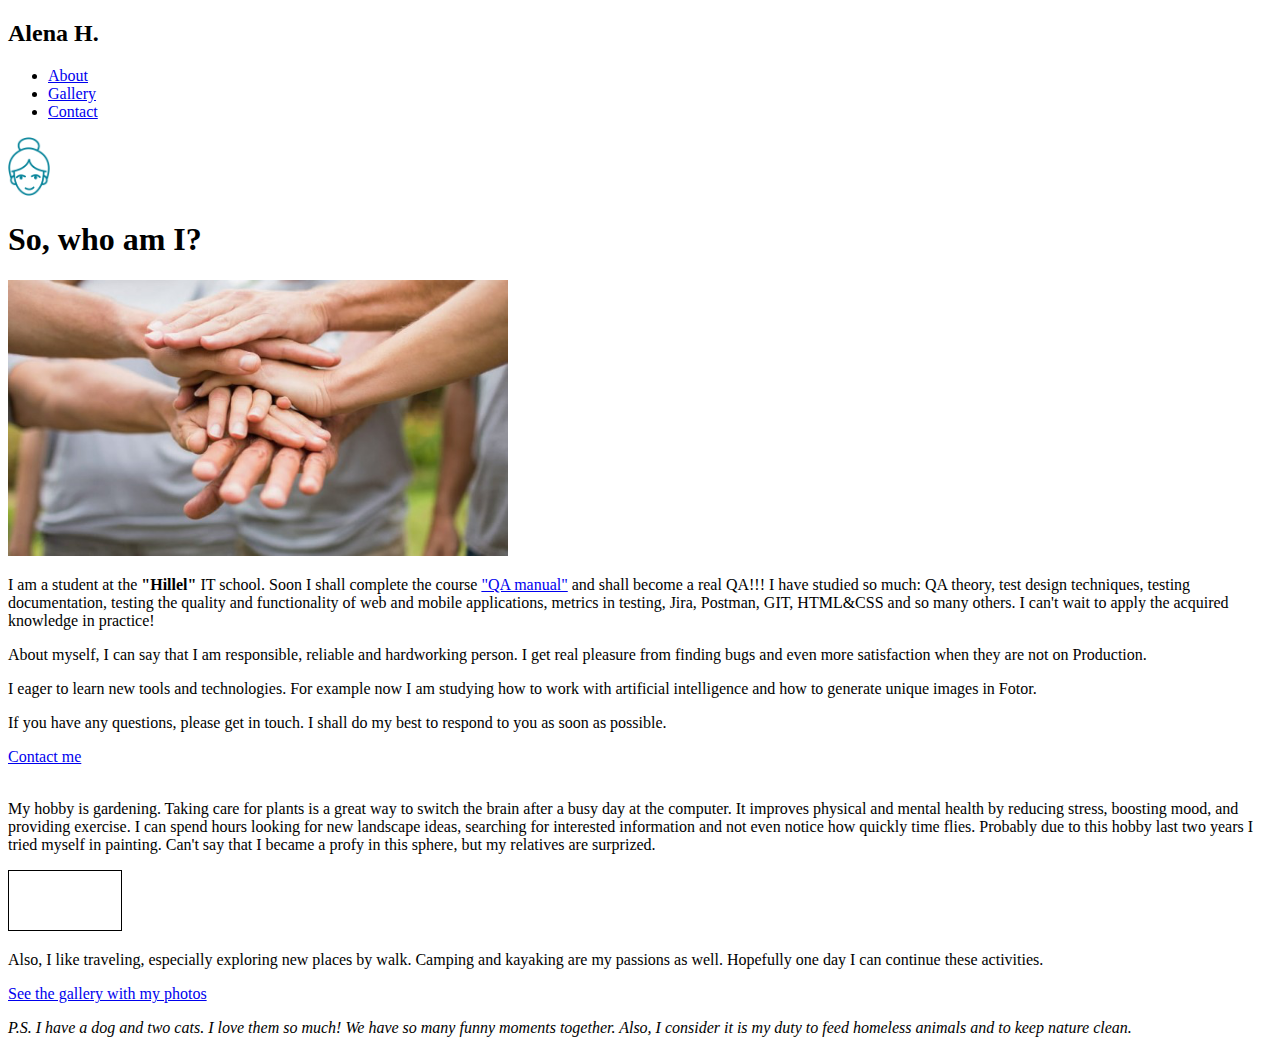
==== index.html @ ec945944 "Implement HTML site" ====
<!DOCTYPE html>
<html lang="en">
	<head>
		<meta http-equiv="content-type" content="text/html; charset=utf-8">
		<title>About me</title> 
		<link rel="icon" type="image/x-icon" href="pages/photo/favicon.ico">	
	</head>
	<body>
		<div>
			<div>
				<h2>Alena H.</h2>
				<ul>
					<li><a href="index.html">About</a></li>
					<li><a href="pages/gallery.html">Gallery</a></li>
					<li><a href="pages/contact.html">Contact</a></li>
				</ul>
			</div>
			<div>    
				<div>
					<img src="pages/photo/woman-face-icon-2.png" alt="Woman face" height="59">
					<h1>So, who am I?</h1>
				</div>	
				<img src="pages/photo/Team.png" alt="Team" width="500">
				<p>I am a student at the <strong>"Hillel"</strong> IT school. Soon I shall complete the course <a href="https://ithillel.ua/courses/qa-manual" target="_blank">"QA manual"</a> and shall become a real QA!!! I have studied so much: QA theory, test design techniques, testing documentation, testing the quality and functionality of web and mobile applications, metrics in testing, Jira, Postman, GIT, HTML&CSS and so many others. I can't wait to apply the acquired knowledge in practice!</p>
				<p>About myself, I can say that I am responsible, reliable and hardworking person. I get real pleasure from finding bugs and even more satisfaction when they are not on Production.</p>
				<p>I eager to learn new tools and technologies. For example now I am studying how to work with artificial intelligence and how to generate unique images in Fotor.</p>	
				<p>If you have any questions, please get in touch. I shall do my best to respond to you as soon as possible.</p>
				<a href="pages/contact.html" target="_blank">Contact me</a><br><br>			
				<div>
					<p>My hobby is gardening. Taking care for plants is a great way to switch the brain after a busy day at the computer. It improves physical and mental health by reducing stress, boosting mood, and providing exercise. I can spend hours looking for new landscape ideas, searching for interested information and not even notice how quickly time flies. Probably due to this hobby last two years I tried myself in painting. Can't say that I became a profy in this sphere, but my relatives are surprized.</p>
					<div class="inline mb-20">
						<img src="pages/photo/camping-icon.png" alt="Camping" border="1px solid black" height="59">
						<p>Also, I like traveling, especially exploring new places by walk. Camping and kayaking are my passions as well. Hopefully one day I can continue these activities.</p>
					</div>
					<a href="pages/gallery.html" target="_blank">See the gallery with my photos</a>
				</div>
				<p><i>P.S. I have a dog and two cats. I love them so much! We have so many funny moments together. Also, I consider it is my duty to feed homeless animals and to keep nature clean.</i></p>				
			</div>
	</div>
</body>
</html>
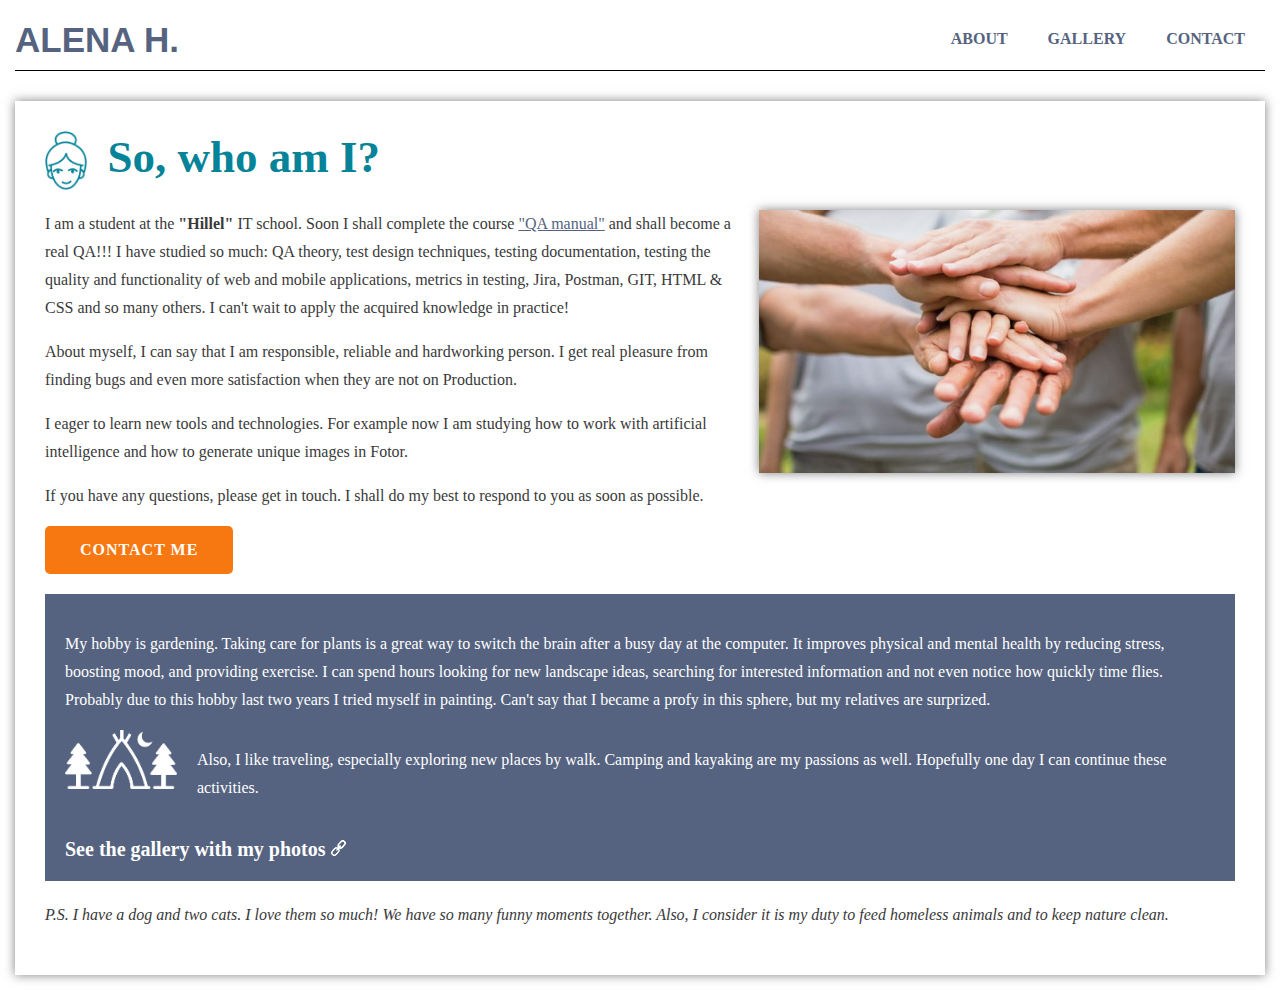
==== commit e538e6c8: "Add CSS styles" ====
--- a/index.html
+++ b/index.html
@@ -1,41 +1,42 @@
 <!DOCTYPE html>
 <html lang="en">
-	<head>
-		<meta http-equiv="content-type" content="text/html; charset=utf-8">
-		<title>About me</title> 
-		<link rel="icon" type="image/x-icon" href="pages/photo/favicon.ico">	
-	</head>
-	<body>
-		<div>
-			<div>
-				<h2>Alena H.</h2>
-				<ul>
-					<li><a href="index.html">About</a></li>
-					<li><a href="pages/gallery.html">Gallery</a></li>
-					<li><a href="pages/contact.html">Contact</a></li>
-				</ul>
-			</div>
-			<div>    
-				<div>
-					<img src="pages/photo/woman-face-icon-2.png" alt="Woman face" height="59">
-					<h1>So, who am I?</h1>
-				</div>	
-				<img src="pages/photo/Team.png" alt="Team" width="500">
-				<p>I am a student at the <strong>"Hillel"</strong> IT school. Soon I shall complete the course <a href="https://ithillel.ua/courses/qa-manual" target="_blank">"QA manual"</a> and shall become a real QA!!! I have studied so much: QA theory, test design techniques, testing documentation, testing the quality and functionality of web and mobile applications, metrics in testing, Jira, Postman, GIT, HTML&CSS and so many others. I can't wait to apply the acquired knowledge in practice!</p>
-				<p>About myself, I can say that I am responsible, reliable and hardworking person. I get real pleasure from finding bugs and even more satisfaction when they are not on Production.</p>
-				<p>I eager to learn new tools and technologies. For example now I am studying how to work with artificial intelligence and how to generate unique images in Fotor.</p>	
-				<p>If you have any questions, please get in touch. I shall do my best to respond to you as soon as possible.</p>
-				<a href="pages/contact.html" target="_blank">Contact me</a><br><br>			
-				<div>
-					<p>My hobby is gardening. Taking care for plants is a great way to switch the brain after a busy day at the computer. It improves physical and mental health by reducing stress, boosting mood, and providing exercise. I can spend hours looking for new landscape ideas, searching for interested information and not even notice how quickly time flies. Probably due to this hobby last two years I tried myself in painting. Can't say that I became a profy in this sphere, but my relatives are surprized.</p>
-					<div class="inline mb-20">
-						<img src="pages/photo/camping-icon.png" alt="Camping" border="1px solid black" height="59">
-						<p>Also, I like traveling, especially exploring new places by walk. Camping and kayaking are my passions as well. Hopefully one day I can continue these activities.</p>
-					</div>
-					<a href="pages/gallery.html" target="_blank">See the gallery with my photos</a>
-				</div>
-				<p><i>P.S. I have a dog and two cats. I love them so much! We have so many funny moments together. Also, I consider it is my duty to feed homeless animals and to keep nature clean.</i></p>				
-			</div>
-	</div>
-</body>
+    <head>
+        <meta http-equiv="content-type" content="text/html; charset=utf-8">
+        <title>About me</title> 
+	    <link rel="icon" type="image/x-icon" href="pages/photo/favicon.ico">
+	    <link rel="stylesheet" href="styles.css">
+    </head>
+    <body>
+        <div class="wrapper">
+            <div class="nav-wrapper">
+                <h2>Alena H.</h2>
+			    <ul class="nav">
+				    <li><a href="index.html">About</a></li>
+				    <li><a href="pages/gallery.html">Gallery</a></li>
+				    <li><a href="pages/contact.html">Contact</a></li>
+			    </ul>
+	        </div>
+            <div class="content shadow">
+                <div class="inline mb-20">
+                    <img src="pages/photo/woman-face-icon-2.png" alt="Woman face" class="icon">
+                    <h1>So, who am I?</h1>
+                </div>
+                <img src="pages/photo/Team.png" alt="Team" class="content-img shadow width40">
+                <p>I am a student at the <strong>"Hillel"</strong> IT school. Soon I shall complete the course <a href="https://ithillel.ua/courses/qa-manual" target="_blank">"QA manual"</a> and shall become a real QA!!! I have studied so much: QA theory, test design techniques, testing documentation, testing the quality and functionality of web and mobile applications, metrics in testing, Jira, Postman, GIT, HTML & CSS and so many others. I can't wait to apply the acquired knowledge in practice!</p>
+                <p>About myself, I can say that I am responsible, reliable and hardworking person. I get real pleasure from finding bugs and even more satisfaction when they are not on Production.</p>
+                <p>I eager to learn new tools and technologies. For example now I am studying how to work with artificial intelligence and how to generate unique images in Fotor.</p>
+                <p>If you have any questions, please get in touch. I shall do my best to respond to you as soon as possible.</p>
+                <a href="pages/contact.html" target="_blank" class="btn">Contact me</a>
+                <div class="colored-block">
+                    <p>My hobby is gardening. Taking care for plants is a great way to switch the brain after a busy day at the computer. It improves physical and mental health by reducing stress, boosting mood, and providing exercise. I can spend hours looking for new landscape ideas, searching for interested information and not even notice how quickly time flies. Probably due to this hobby last two years I tried myself in painting. Can't say that I became a profy in this sphere, but my relatives are surprized.</p>
+                    <div class="inline mb-20">
+                        <img src="pages/photo/camping-icon.png" alt="Camping" class="icon">
+                        <p>Also, I like traveling, especially exploring new places by walk. Camping and kayaking are my passions as well. Hopefully one day I can continue these activities.</p>
+                    </div>
+                    <a href="pages/gallery.html" target="_blank" class="link">See the gallery with my photos</a>
+                </div>
+                <p><i>P.S. I have a dog and two cats. I love them so much! We have so many funny moments together. Also, I consider it is my duty to feed homeless animals and to keep nature clean.</i></p>
+            </div>
+        </div>
+    </body>
 </html>--- a/styles.css
+++ b/styles.css
@@ -0,0 +1,316 @@
+* {
+    box-sizing: border-box;
+}
+
+body {
+    color: #3a3a3a;
+    font-family: "Times New Roman", Times, serif;
+    margin: 0;
+}
+
+h1 {
+    margin: 0;
+    font-size: 45px;
+    color: #058399;
+}
+
+h2 {
+    text-transform: uppercase;
+    font-size: 35px;
+    text-align: center;
+    font-family: "Colonna MT", Arial, sans-serif;
+    margin: 10px 0;
+    color: #556380;
+}
+
+h3 {
+    color: #556380;
+    font-size: 18px;
+    margin: 0;
+    text-transform: uppercase;
+}
+
+p {
+    font-size: 16px;
+    line-height: 28px;
+}
+
+.wrapper {
+    width: calc(100% - 30px);
+    margin: 0 15px;
+}
+
+@media all and (min-width: 1200px) {
+    .wrapper {
+		max-width: 1400px;
+		margin: 0 auto;
+	}
+}
+
+.content {
+    position: relative;
+    padding: 30px;
+    margin: 30px 0 15px;
+}
+
+.shadow {
+    box-shadow: 0 0 10px rgba(0,0,0,0.5);
+}
+
+.nav-wrapper {
+    display: flex;
+    flex-direction: row;
+    justify-content: space-between;
+    border-bottom: 1px solid #000;
+    margin-top: 10px;
+}
+
+@media all and (max-width: 768px) {
+    .nav-wrapper {
+        display: block;
+        height: 90px;
+    }
+}
+
+.nav {
+    list-style: none;
+    margin: 0;
+    margin-bottom: 10px;
+    padding: 0;
+    padding-top: 10px;
+}
+
+.nav li {
+    float: left;
+}
+
+    .nav li a {
+        display: block;
+        padding: 10px 20px;
+        text-decoration: none;
+        color: #556380;
+        text-transform: uppercase;
+        font-weight: 600;
+    }
+
+    .nav li a:hover {
+        background-color: #f77810;
+        color: #fff;
+        cursor: pointer;
+    }
+
+@media all and (max-width: 768px) {
+    .nav {
+        padding-top: 0;
+        display: flex;
+        justify-content: center;
+    }
+
+    .nav li a {
+        padding: 10px 12px;
+    }
+}
+
+    .inline {
+        display: flex;
+    }
+
+    .inline img {
+        margin-right: 20px;
+    }
+
+.content-img {
+    float: right;
+    margin: 0 0 15px 15px;
+}
+
+.btn {
+    display: inline-block;
+    position: relative;
+    background: #f77810;
+    color: #ffffff;
+    border: none;
+    padding: 15px 35px;
+    font-weight: bold;
+    font-size: 16px;
+    text-align: center;
+    text-transform: uppercase;
+    text-decoration: none;
+    letter-spacing: 1px;
+    border-radius: 5px;
+}
+
+.btn:hover {
+    background: #058399;
+    color: #ffffff;
+    text-decoration: none;
+    cursor: pointer;
+}
+
+a {
+    color: #556380;   
+}
+    a:hover {
+        text-decoration: none;
+    }
+
+a.link {
+    color: #fff;
+    text-decoration: none;
+    font-weight: 600;
+    font-size: 20px;
+}
+
+    a.link::after {
+        content: url(pages/photo/link-icon.png);
+        width: 20px;
+        height: 20px;
+        margin-left: 5px;
+    }
+
+    a.link:hover {
+        text-decoration: underline;
+}
+
+.colored-block {
+    background-color: #556380;
+    color: #fff;
+    padding: 20px;
+    margin: 20px 0;
+}
+
+.mb-20 {
+    margin-bottom: 20px;
+}
+
+.img-rounded {
+    border-radius: 50%;
+    max-width: 35%;
+    max-height: 35%;
+}
+.width40 {
+    max-width: 40%;
+}
+
+@media all and (max-width: 768px){
+    .width40 {
+        max-width: 100%;
+    }
+}
+
+.icon {
+    width: auto;
+    height: 59px;
+}
+
+textarea:focus, input:focus, select:focus {
+    outline: none;
+    box-shadow: 0 0 10px rgba(0,0,0,0.5);
+}
+
+textarea::placeholder, input::placeholder {
+    color: #556380;
+    opacity: 0.7;
+}
+
+textarea, input, select {
+    width: 50%;
+    padding: 10px 20px;
+    margin-bottom: 15px;
+    border: 1px solid #cfd6e9;
+    border-radius: 5px;
+    font-size: 14px;
+}
+
+@media all and (max-width: 768px) {
+    textarea, input, select {
+        width: 100%;
+    }
+}
+
+    textarea {
+        vertical-align: top;
+        height: 100px;
+        resize: none;
+    }
+
+    label {
+        display: block;
+        width: 50%;
+        margin-bottom: 10px;
+        font-size: 16px;
+    }
+
+    .border {
+        border-top: 3px double #f77810;
+    }
+
+    .pt-20 {
+        padding-top: 20px;
+    }
+
+.gallery-container {
+    width: 70%;
+    margin: 0 auto;
+    position: relative;
+}
+
+@media all and (max-width: 768px) {
+    .gallery-container {
+        width: 100%;
+    }
+}
+
+.mySlides {
+    display: none;
+    width: 100%;
+    margin: 0 auto;
+}
+
+img.slide {
+    width: 100%;
+}
+
+    .prev, .next {
+    cursor: pointer;
+    position: absolute;
+    top: 40%;
+    width: auto;
+    padding: 16px;
+    margin-top: -50px;
+    color: white;
+    font-weight: bold;
+    font-size: 20px;
+    border-radius: 0 3px 3px 0;
+    user-select: none;
+    -webkit-user-select: none;
+}
+
+.next {
+    right: 0;
+    border-radius: 3px 0 0 3px;
+}
+
+    .prev:hover,
+    .next:hover {
+        background-color: #556380;
+    }
+
+.numbertext {
+    font-size: 14px;
+    padding: 8px 12px;
+    position: absolute;
+    top: -25px;
+    color: #f77810;
+}
+
+.caption-container {
+    text-align: center;
+    background-color: #556380;
+    padding: 2px 16px;
+    color: #fff;
+}
+
+.center {
+    text-align: center;
+}